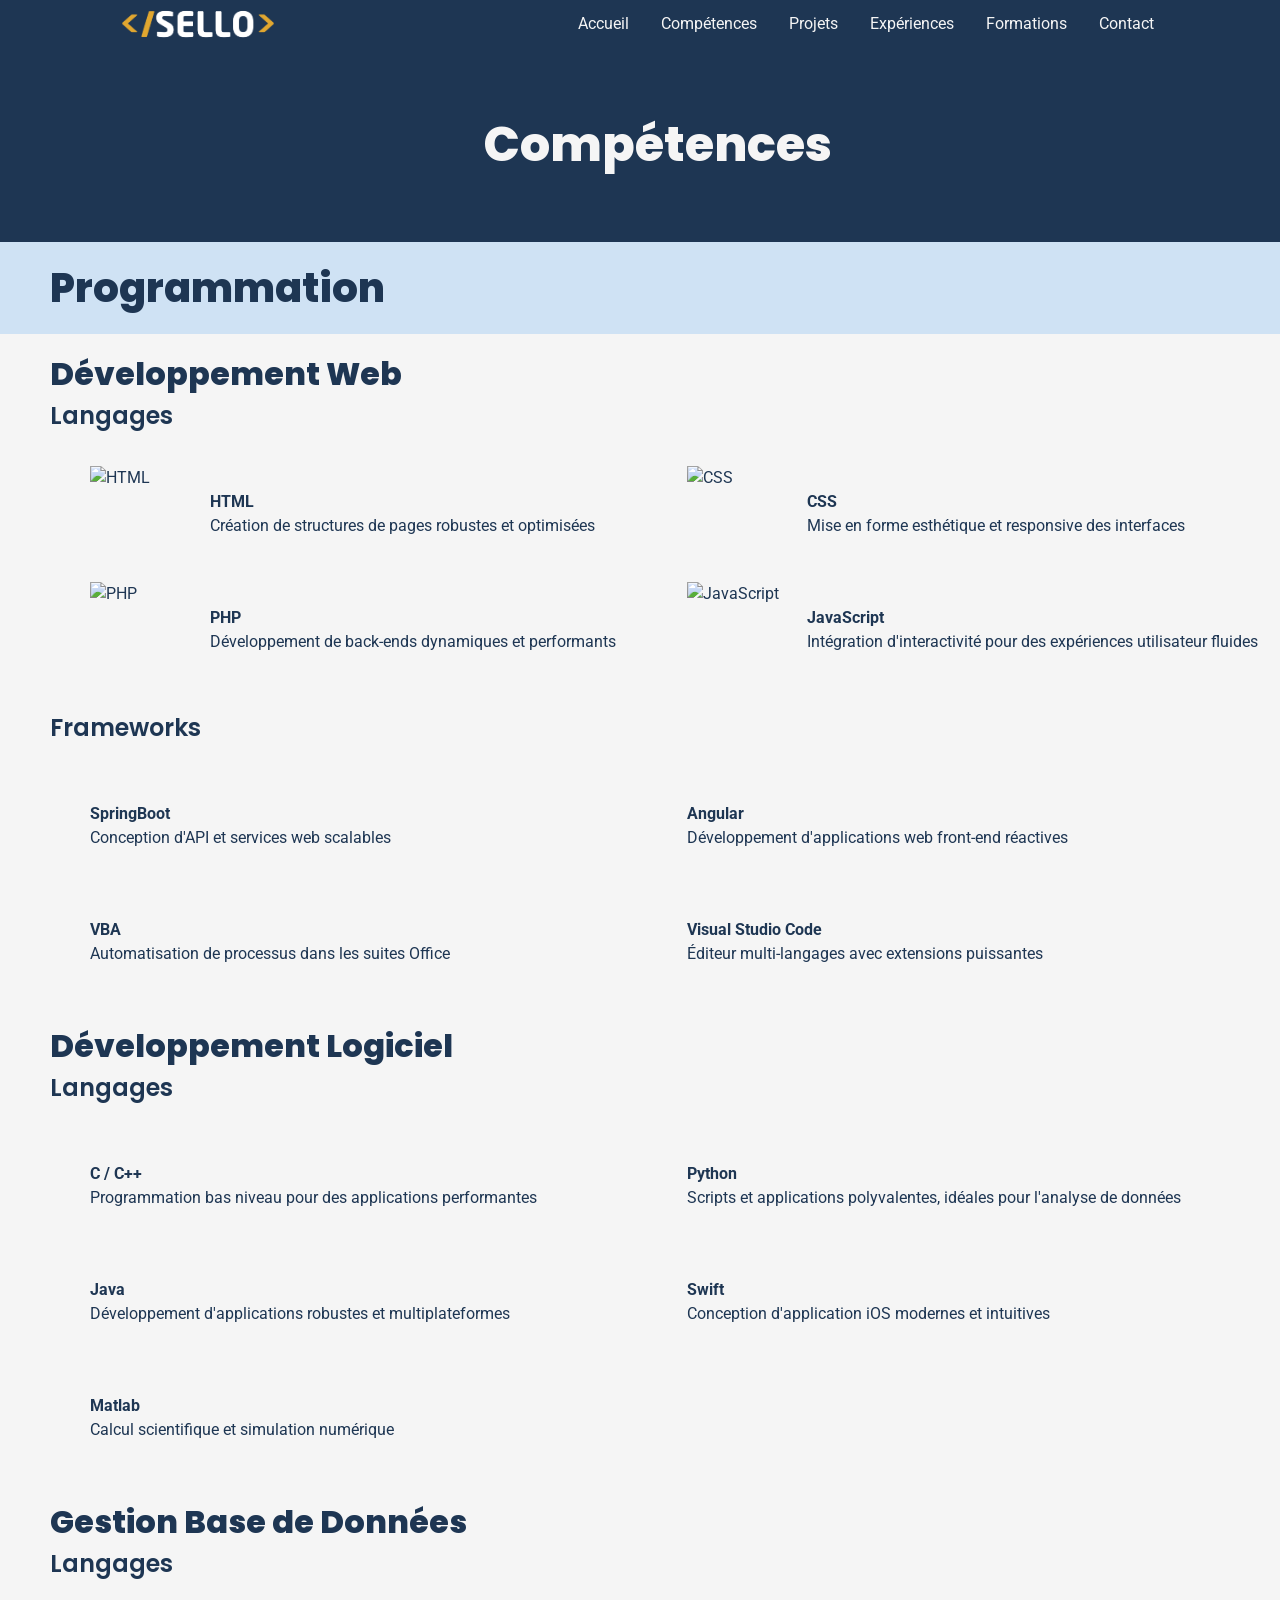
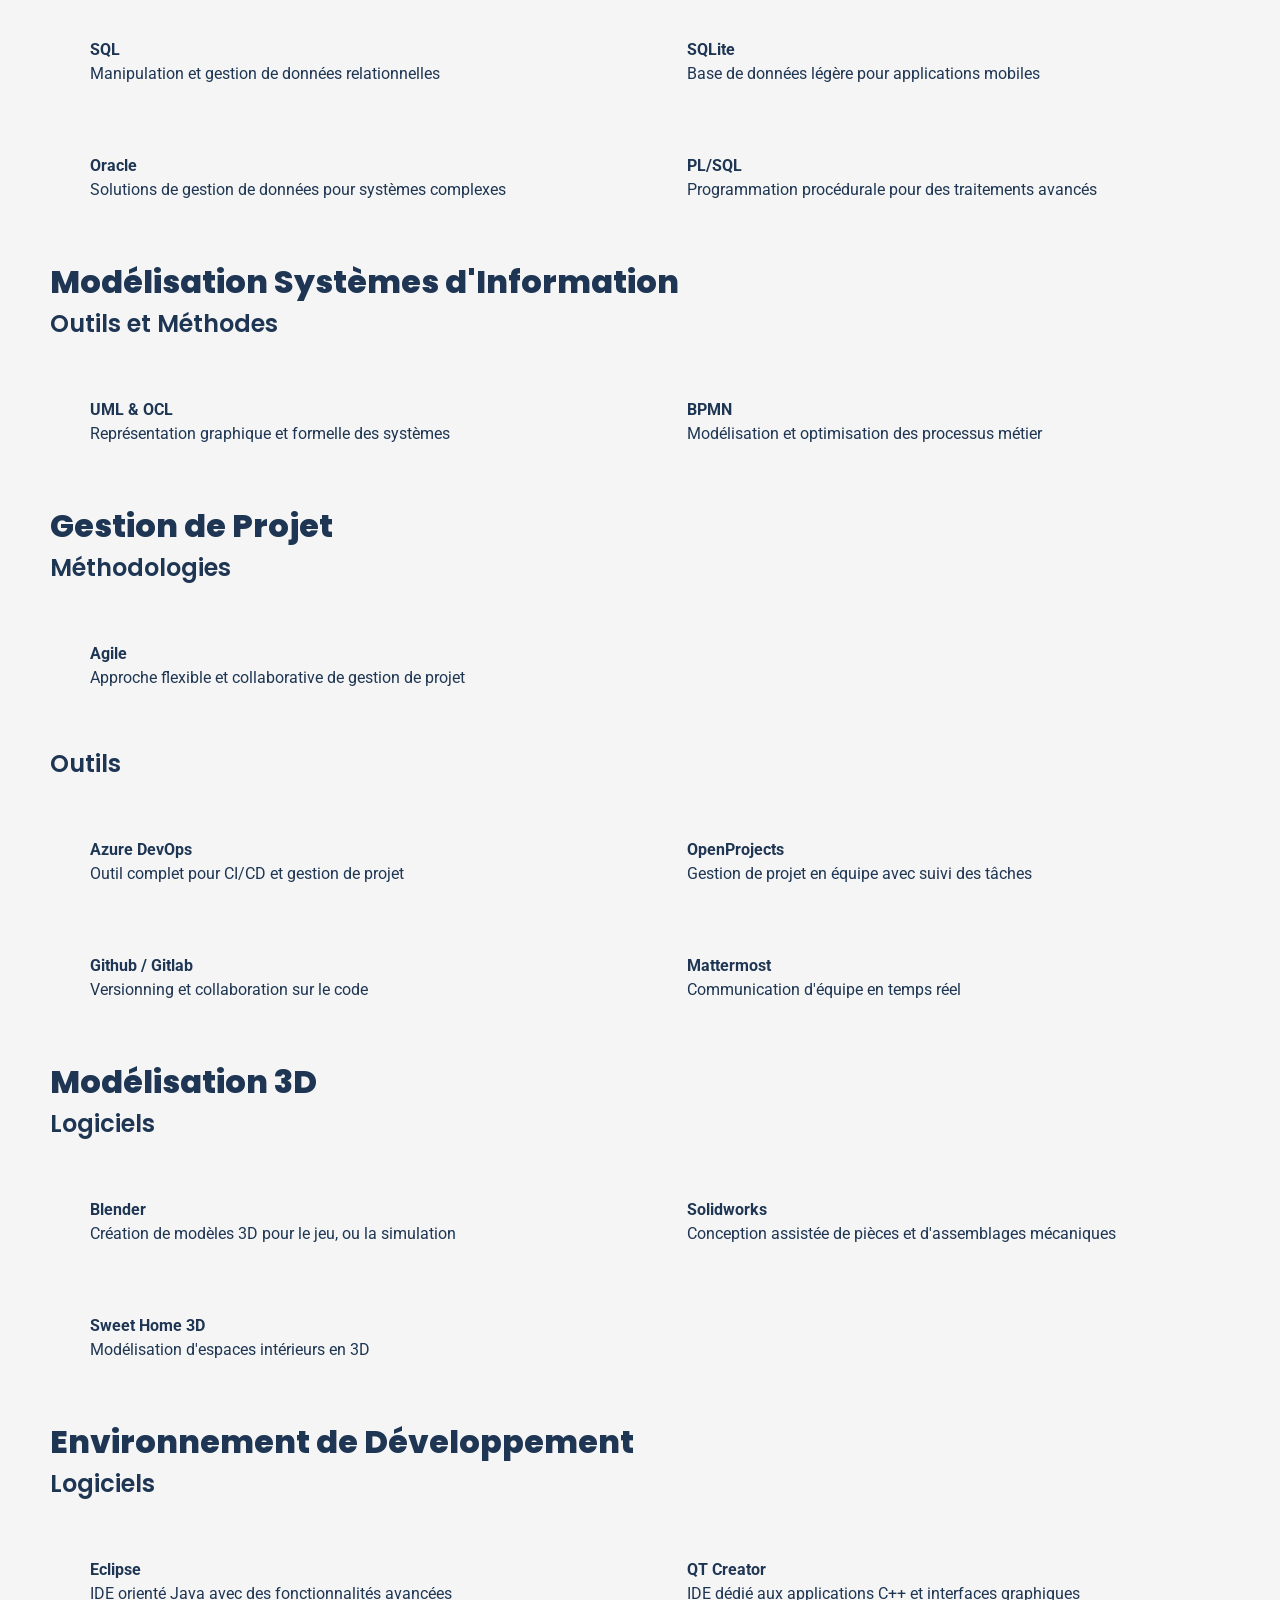
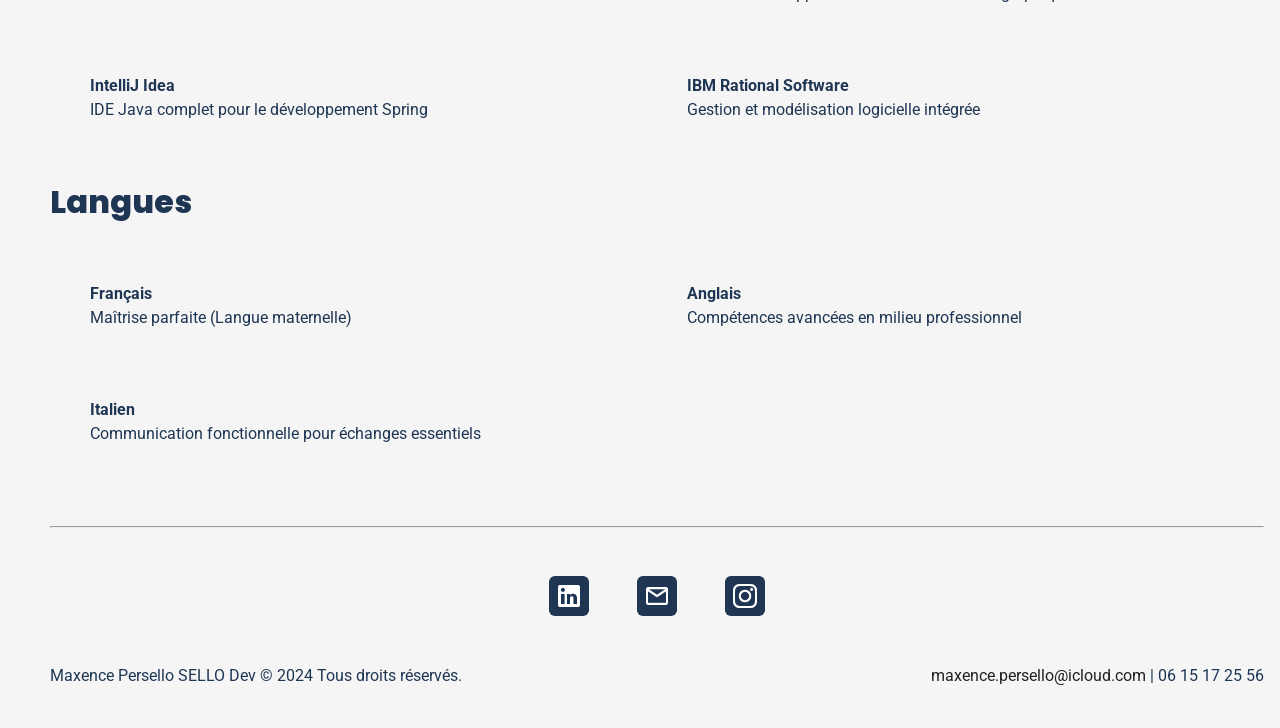
==== competences.html @ 1bc1d338 "Implement responsive design for the homepage layout" ====
<!DOCTYPE html>
<html lang="fr">
<head>
    <meta charset="UTF-8">
    <meta name="viewport" content="width=device-width, initial-scale=1.0">
    <title>Compétences | Maxence Persello</title>
    <link rel="stylesheet" href="styles.css">
    <link rel="icon" type="image/png" href="images/icon.svg">
    <link rel="stylesheet" type="text/css" href="css/reset.css">
    <link rel="stylesheet" type="text/css" href="css/styles.css">
    <link rel="preconnect" href="https://fonts.googleapis.com">
    <link rel="preconnect" href="https://fonts.gstatic.com" crossorigin>
    <link href="https://fonts.googleapis.com/css2?family=Roboto:ital,wght@0,100;0,300;0,400;0,500;0,700;0,900;1,100;1,300;1,400;1,500;1,700;1,900&display=swap" rel="stylesheet">
    <link href="https://fonts.googleapis.com/css2?family=Poppins:ital,wght@0,100;0,200;0,300;0,400;0,500;0,600;0,700;0,800;0,900;1,100;1,200;1,300;1,400;1,500;1,600;1,700;1,800;1,900&family=Roboto:ital,wght@0,100;0,300;0,400;0,500;0,700;0,900;1,100;1,300;1,400;1,500;1,700;1,900&display=swap" rel="stylesheet">
</head>
<body class="primary-style">
    <nav>
        <img class="logo" src="images/logo.png" alt="Logo">
        <ul>
            <li><a href="index.html">Accueil</a></li>
            <li><a href="competences.html">Compétences</a></li>
            <li><a href="projets.html">Projets</a></li>
            <li><a href="experiences.html">Expériences</a></li>
            <li><a href="formations.html">Formations</a></li>
            <li><a href="contact.html">Contact</a></li>
        </ul>
    </nav>
    <header class="tertiary-style">
        <h1>Compétences</h1>
    </header>
    <main>
        <section class="secondary-style">
            <h2>Programmation</h2>
        </section>
        <section class="primary-style">
            <h3>Développement Web</h3>
            <h4>Langages</h4>
        </section>
        <section class="two-images">
            <ul>
                <li>
                    <img src="images/html.png" alt="HTML">
                    <div>
                        <p><strong>HTML</strong></p>
                        <p>Création de structures de pages robustes et optimisées</p>
                    </div>
                </li>
                <li>
                    <img src="images/css.png" alt="CSS">
                    <div>
                        <p><strong>CSS</strong></p>
                        <p>Mise en forme esthétique et responsive des interfaces</p>
                    </div>
                </li>
                <li>
                    <img src="images/php.png" alt="PHP">
                    <div>
                        <p><strong>PHP</strong></p>
                        <p>Développement de back-ends dynamiques et performants</p>
                    </div>
                </li>
                <li>
                    <img src="images/javascript.png" alt="JavaScript">
                    <div>
                        <p><strong>JavaScript</strong></p>
                        <p>Intégration d'interactivité pour des expériences utilisateur fluides</p>
                    </div>
                </li>
            </ul>
        </section>
        <section class="primary-style">
            <h4>Frameworks</h4>
        </section>
        <section class="two-images">
            <ul>
                <li>
                    <div>
                        <p><strong>SpringBoot</strong></p>
                        <p>Conception d'API et services web scalables</p>
                    </div>
                </li>
                <li>
                    <div>
                        <p><strong>Angular</strong></p>
                        <p>Développement d'applications web front-end réactives</p>
                    </div>
                </li>
                <li>
                    <div>
                        <p><strong>VBA</strong></p>
                        <p>Automatisation de processus dans les suites Office</p>
                    </div>
                </li>
                <li>
                    <div>
                        <p><strong>Visual Studio Code</strong></p>
                        <p>Éditeur multi-langages avec extensions puissantes</p>
                    </div>
                </li>
            </ul>
        </section>
        <section class="primary-style">
            <h3>Développement Logiciel</h3>
            <h4>Langages</h4>
        </section>
        <section class="two-images">
            <ul>
                <li>
                    <div>
                        <p><strong>C / C++</strong></p>
                        <p>Programmation bas niveau pour des applications performantes</p>
                    </div>
                </li>
                <li>
                    <div>
                        <p><strong>Python</strong></p>
                        <p>Scripts et applications polyvalentes, idéales pour l'analyse de données</p>
                    </div>
                </li>
                <li>
                    <div>
                        <p><strong>Java</strong></p>
                        <p>Développement d'applications robustes et multiplateformes</p>
                    </div>
                </li>
                <li>
                    <div>
                        <p><strong>Swift</strong></p>
                        <p>Conception d'application iOS modernes et intuitives</p>
                    </div>
                </li>
                <li>
                    <div>
                        <p><strong>Matlab</strong></p>
                        <p>Calcul scientifique et simulation numérique</p>
                    </div>
                </li>
            </ul>
        </section>
        <section class="primary-style">
            <h3>Gestion Base de Données</h3>
            <h4>Langages</h4>
        </section>
        <section class="two-images">
            <ul>
                <li>
                    <div>
                        <p><strong>SQL</strong></p>
                        <p>Manipulation et gestion de données relationnelles</p>
                    </div>
                </li>
                <li>
                    <div>
                        <p><strong>SQLite</strong></p>
                        <p>Base de données légère pour applications mobiles</p>
                    </div>
                </li>
                <li>
                    <div>
                        <p><strong>Oracle</strong></p>
                        <p>Solutions de gestion de données pour systèmes complexes</p>
                    </div>
                </li>
                <li>
                    <div>
                        <p><strong>PL/SQL</strong></p>
                        <p>Programmation procédurale pour des traitements avancés</p>
                    </div>
                </li>
            </ul>
        </section>
        <section class="primary-style">
            <h3>Modélisation Systèmes d'Information</h3>
            <h4>Outils et Méthodes</h4>
        </section>
        <section class="two-images">
            <ul>
                <li>
                    <div>
                        <p><strong>UML & OCL</strong></p>
                        <p>Représentation graphique et formelle des systèmes</p>
                    </div>
                </li>
                <li>
                    <div>
                        <p><strong>BPMN</strong></p>
                        <p>Modélisation et optimisation des processus métier</p>
                    </div>
                </li>
            </ul>
        </section>
        <section class="primary-style">
            <h3>Gestion de Projet</h3>
            <h4>Méthodologies</h4>
        </section>
        <section class="two-images">
            <ul>
                <li>
                    <div>
                        <p><strong>Agile</strong></p>
                        <p>Approche flexible et collaborative de gestion de projet</p>
                    </div>
                </li>
            </ul>
        </section>
        <section class="primary-style">
            <h4>Outils</h4>
        </section>
        <section class="two-images">
            <ul>
                <li>
                    <div>
                        <p><strong>Azure DevOps</strong></p>
                        <p>Outil complet pour CI/CD et gestion de projet</p>
                    </div>
                </li>
                <li>
                    <div>
                        <p><strong>OpenProjects</strong></p>
                        <p>Gestion de projet en équipe avec suivi des tâches</p>
                    </div>
                </li>
                <li>
                    <div>
                        <p><strong>Github / Gitlab</strong></p>
                        <p>Versionning et collaboration sur le code</p>
                    </div>
                </li>
                <li>
                    <div>
                        <p><strong>Mattermost</strong></p>
                        <p>Communication d'équipe en temps réel</p>
                    </div>
                </li>
            </ul>
        </section>
        <section class="primary-style">
            <h3>Modélisation 3D</h3>
            <h4>Logiciels</h4>
        </section>
        <section class="two-images">
            <ul>
                <li>
                    <div>
                        <p><strong>Blender</strong></p>
                        <p>Création de modèles 3D pour le jeu, ou la simulation</p>
                    </div>
                </li>
                <li>
                    <div>
                        <p><strong>Solidworks</strong></p>
                        <p>Conception assistée de pièces et d'assemblages mécaniques</p>
                    </div>
                </li>
                <li>
                    <div>
                        <p><strong>Sweet Home 3D</strong></p>
                        <p>Modélisation d'espaces intérieurs en 3D</p>
                    </div>
                </li>
            </ul>
        </section>
        <section class="primary-style">
            <h3>Environnement de Développement</h3>
            <h4>Logiciels</h4>
        </section>
        <section class="two-images">
            <ul>
                <li>
                    <div>
                        <p><strong>Eclipse</strong></p>
                        <p>IDE orienté Java avec des fonctionnalités avancées</p>
                    </div>
                </li>
                <li>
                    <div>
                        <p><strong>QT Creator</strong></p>
                        <p>IDE dédié aux applications C++ et interfaces graphiques</p>
                    </div>
                </li>
                <li>
                    <div>
                        <p><strong>IntelliJ Idea</strong></p>
                        <p>IDE Java complet pour le développement Spring</p>
                    </div>
                </li>
                <li>
                    <div>
                        <p><strong>IBM Rational Software</strong></p>
                        <p>Gestion et modélisation logicielle intégrée</p>
                    </div>
                </li>
            </ul>
        </section>
        <section class="primary-style">
            <h3>Langues</h3>
        </section>
        <section class="two-images">
            <ul>
                <li>
                    <div>
                        <p><strong>Français</strong></p>
                        <p>Maîtrise parfaite (Langue maternelle)</p>
                    </div>
                </li>
                <li>
                    <div>
                        <p><strong>Anglais</strong></p>
                        <p>Compétences avancées en milieu professionnel</p>
                    </div>
                </li>
                <li>
                    <div>
                        <p><strong>Italien</strong></p>
                        <p>Communication fonctionnelle pour échanges essentiels</p>
                    </div>
                </li>
            </ul>
        </section>
    </main>
    <footer class="primary-style">
        <div class="spacer">
            <hr>
        </div>
        <div class="footer-social-list">
            <span>
                <a href="https://www.linkedin.com/in/maxence-persello" target="_blank">
                    <img class="social-icon" src="images/linkedin.png" alt="LinkedIn">
                </a>
            </span>
            <span>
                <a href="mailto:maxence.persello@icloud.com">
                    <img class="social-icon" src="images/mail.png" alt="Mail">
                </a>
            </span>
            <span>
                <a href="https://www.instagram.com/maxenceprsll/" target="_blank">
                    <img class="social-icon" src="images/instagram.png" alt="Instagram">
                </a>
            </span>
        </div>
        <div class="footer-paragraph">
            <p>Maxence Persello SELLO Dev © 2024 Tous droits réservés.</p>
            <p><a href="mailto:maxence.persello@icloud.com">maxence.persello@icloud.com</a> | 06 15 17 25 56</p>
        </div>
    </footer>
    <script src="js/scripts.js"></script>
</body>
</html>
---- css/styles.css ----
/* Début de la feuille de style */

:root {
    --primary-color: #f5f5f5;
    --secondary-color: #cfe2f4;
    --tertiary-color: #1e3653;
    --gray-color: #9f9f9f;
    --black-color: #212121;
}

/* Classes de thèmes */

.primary-style {
    background-color: var(--primary-color);
    color: var(--tertiary-color);
}

.secondary-style {
    background-color: var(--secondary-color);
    color: var(--tertiary-color);
}

.tertiary-style {
    background-color: var(--tertiary-color);
    color: var(--primary-color);
}

/* Global */

body {
    font-family: "Roboto", sans-serif;
    background-color: var(--primary-color);
    color: var(--tertiary-color);
}

li {
    list-style: none;
}

a {
    text-decoration: none;
    color: var(--black-color);
}

header, section, footer{
    padding: 1em;
    padding-left: 50px;
}

div {
    padding: 1.5em 0;
}

mark {
    background-color: var(--secondary-color);
    color: var(--tertiary-color);
    padding: 0 0.1em;
    border-radius: 6px;
}

/* Images */
.logo {
    width: 160px;
}

/* Titres */

h1, h2, h3, h4, h5, h6 {
    font-family: "Poppins", sans-serif;
}

h1 {
    font-size: 3em;
    font-weight: 800;
    text-align: center;
    vertical-align: middle;
    padding: 5vh 0;
}

h2 {
    font-size: 2.5em;
    font-weight: 800;
}

h3 {
    font-size: 2em;
    font-weight: 800;
}

h4 {
    font-size: 1.5em;
    font-weight: 600;
}

p {
    font-weight: normal;
}

/* Header */

nav {
    display: flex;
    justify-content: space-around;
    align-items: center;
    position: sticky;
    top: 0;
    background-color: var(--tertiary-color);
    transition: background-color 0.5s ease;
}

.sticky {
    background-color: var(--black-color);
    transition: background-color 0.5s ease;
}

nav .logo {
    margin-right: 1em;
}

nav ul {
    display: flex;
    justify-content: flex-end;
    gap: 1em;
}

nav a {
    padding: 0.5em;
    border-radius: 5px;
    color: var(--primary-color);
}

nav a:hover {
    color: var(--secondary-color);
}

.nom-prenom {
    font-size: 4em;
    font-weight: 900;
    text-align: center;
    vertical-align: middle;
    padding: 7vh 0;
}

/* Body */

.accompagnement {
    font-size: 1.5em;
    font-weight: 800;
    text-align: center;
}

/* Blocs de contenu */

.two-images ul {
    display: flex;
    flex-wrap: wrap;
    gap: 20px;
}

.two-images li {
    display: flex;
    align-items: flex-start;
    width: calc(50% - 10px);
}

.two-images img {
    width: 100px;
    margin-right: 20px;
}

.two-images div {
    display: flex;
    flex-direction: column;
}

.two-images p {
    margin: 0;
}

/* Footer */

.footer-social-list {
    display: flex;
    justify-content: center;
    flex-wrap: nowrap;
    gap: 3em;
}

.social-icon {
    width: 40px;
    height: 40px;
    background-color: var(--tertiary-color);
    border-radius: 6px;
}

.footer-paragraph {
    display: flex;
    justify-content: space-between;
    text-align: center;
}
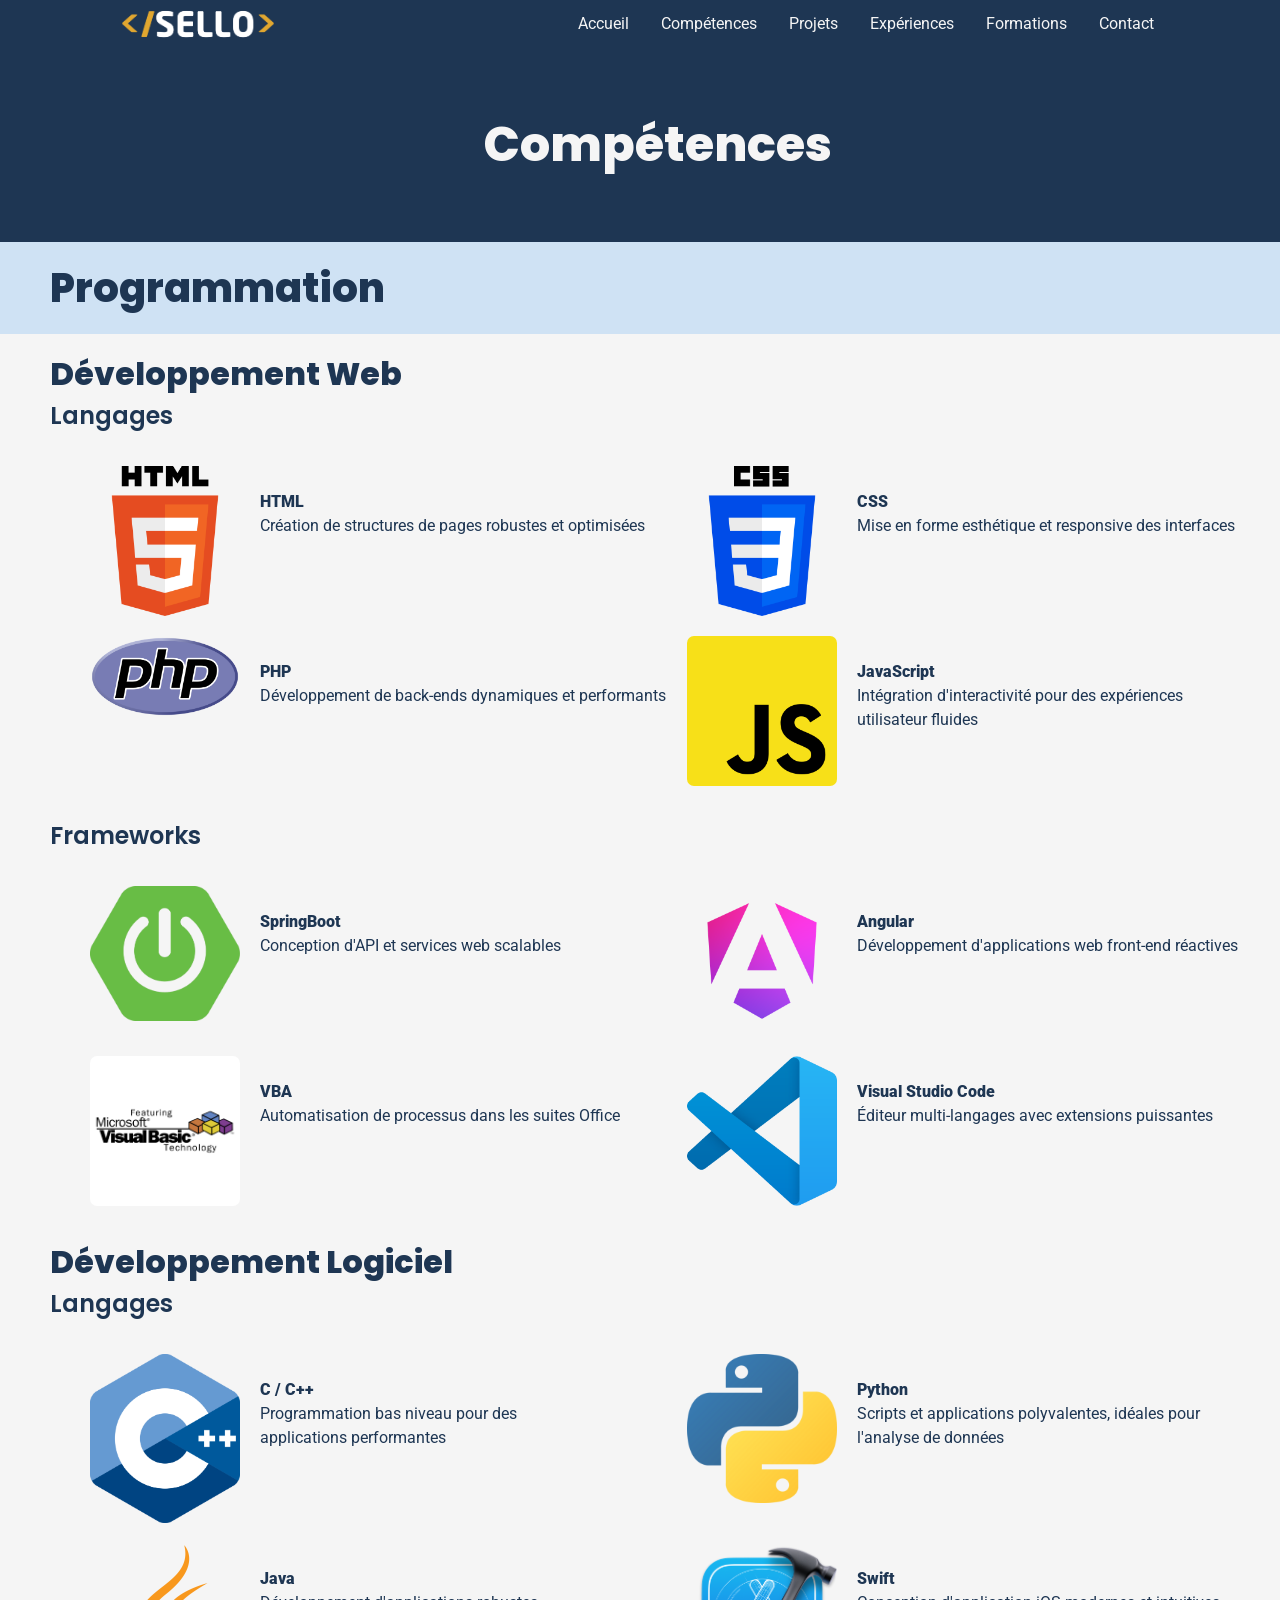
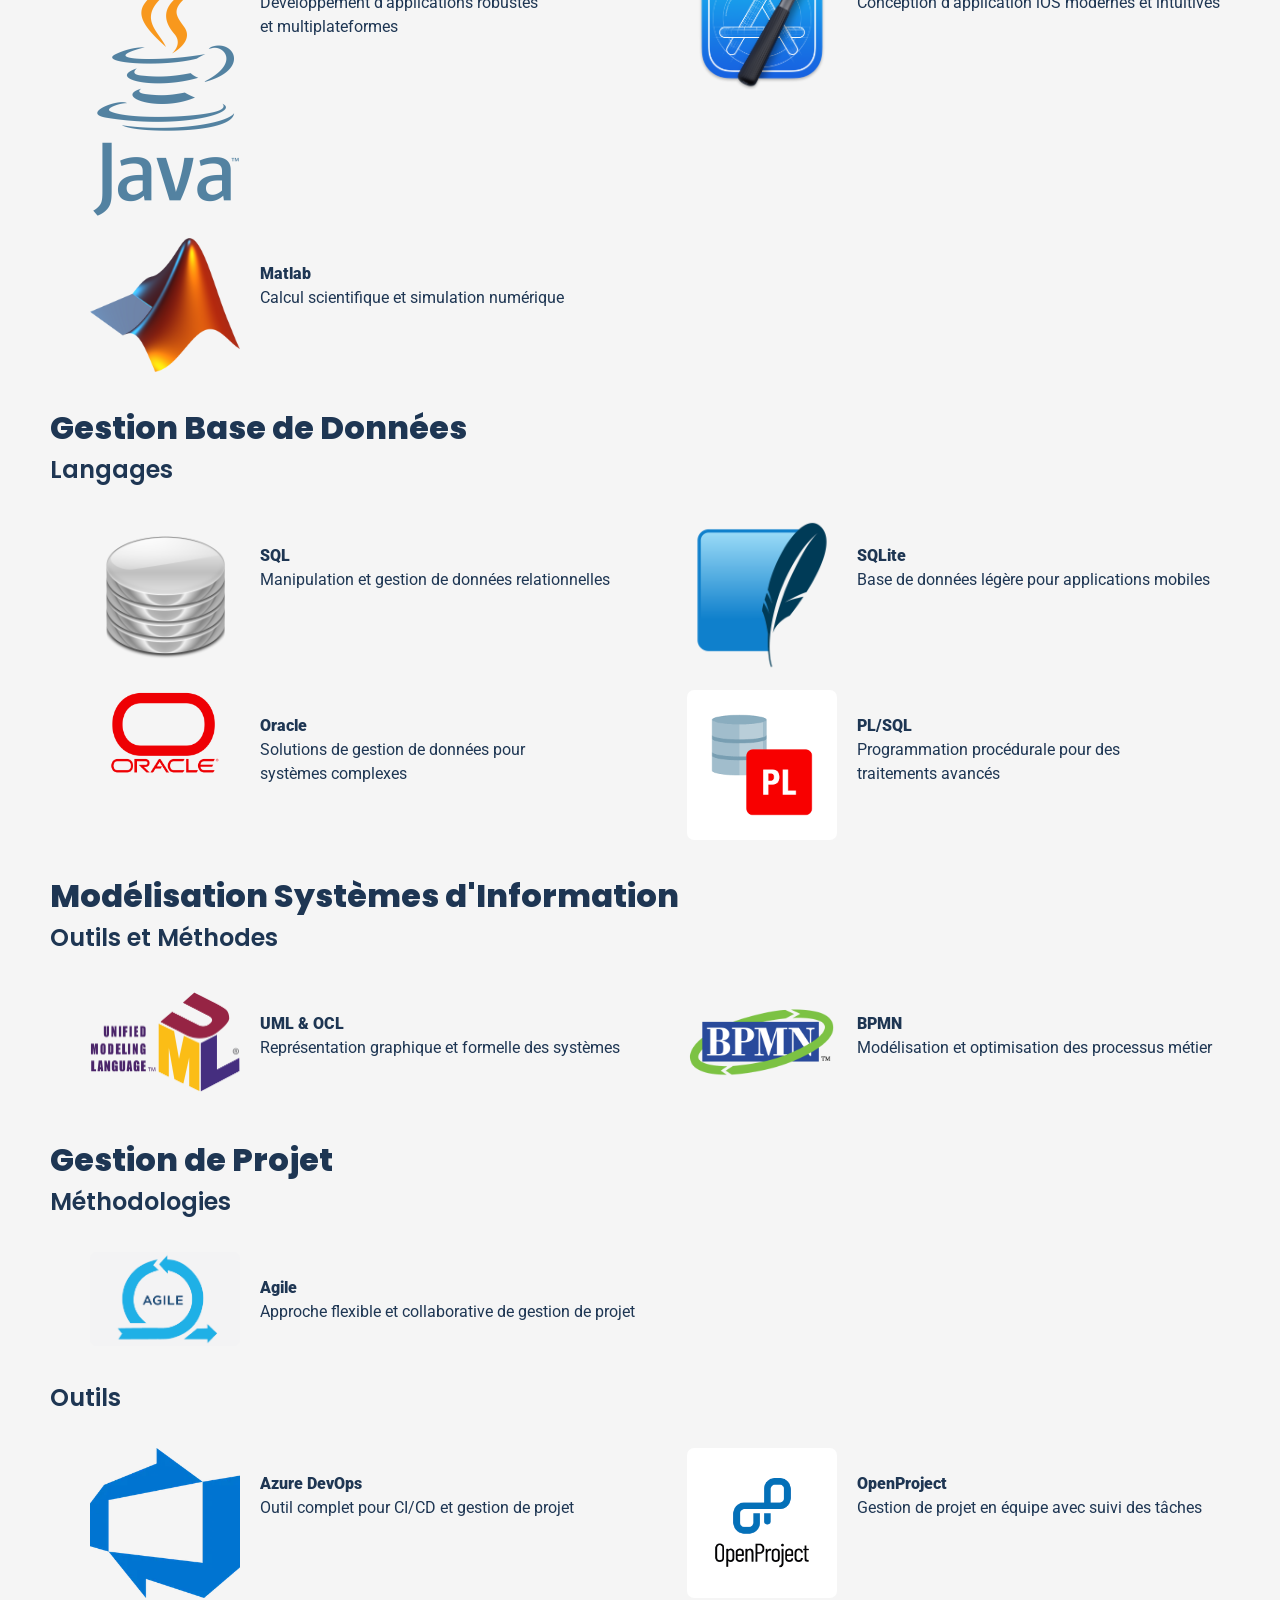
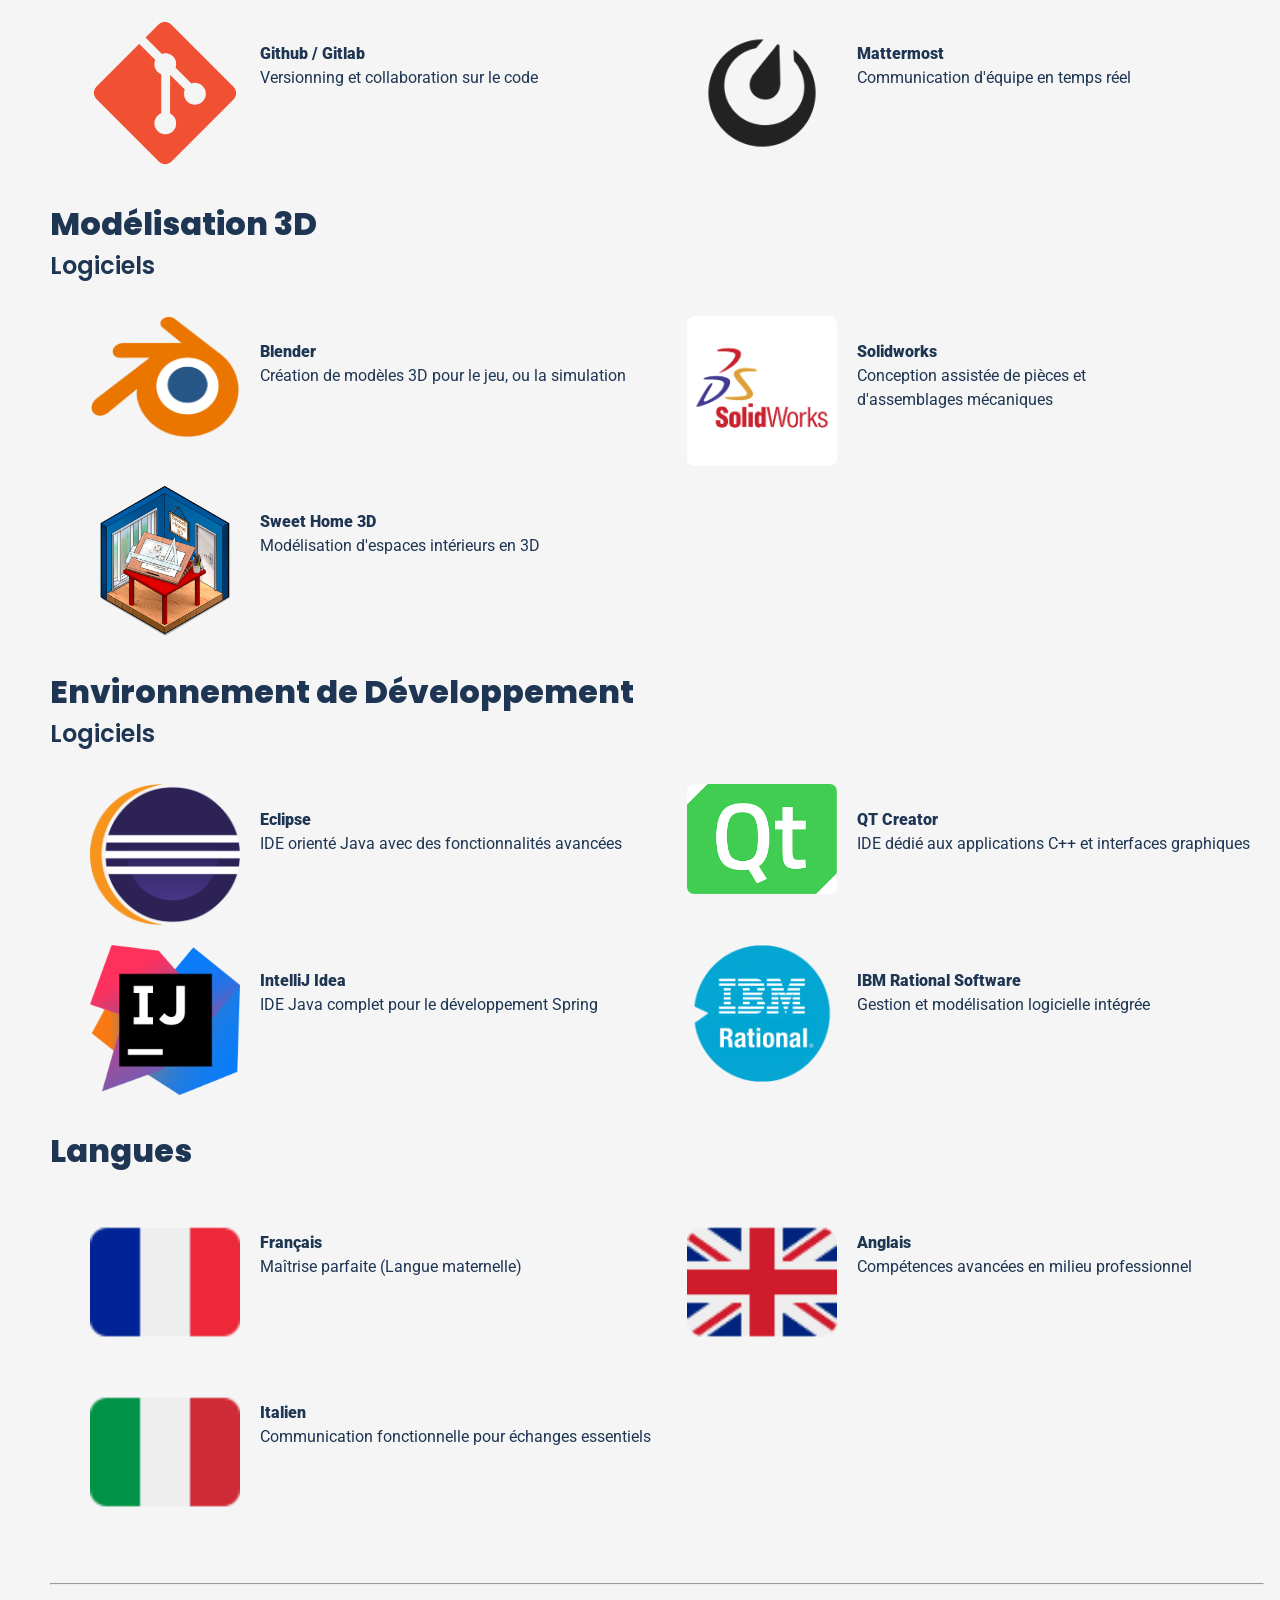
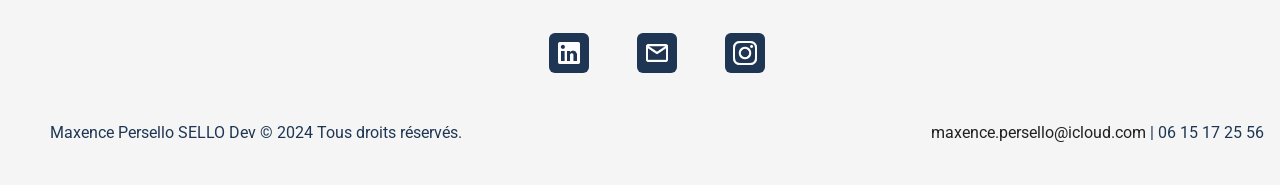
==== commit e38f5d99: "Update image paths and enhance styles for compétences page" ====
--- a/competences.html
+++ b/competences.html
@@ -39,28 +39,28 @@
         <section class="two-images">
             <ul>
                 <li>
-                    <img src="images/html.png" alt="HTML">
+                    <img src="images/competences/html.png" alt="HTML">
                     <div>
                         <p><strong>HTML</strong></p>
                         <p>Création de structures de pages robustes et optimisées</p>
                     </div>
                 </li>
                 <li>
-                    <img src="images/css.png" alt="CSS">
+                    <img src="images/competences/css.png" alt="CSS">
                     <div>
                         <p><strong>CSS</strong></p>
                         <p>Mise en forme esthétique et responsive des interfaces</p>
                     </div>
                 </li>
                 <li>
-                    <img src="images/php.png" alt="PHP">
+                    <img src="images/competences/php.png" alt="PHP">
                     <div>
                         <p><strong>PHP</strong></p>
                         <p>Développement de back-ends dynamiques et performants</p>
                     </div>
                 </li>
                 <li>
-                    <img src="images/javascript.png" alt="JavaScript">
+                    <img src="images/competences/javascript.png" alt="JavaScript">
                     <div>
                         <p><strong>JavaScript</strong></p>
                         <p>Intégration d'interactivité pour des expériences utilisateur fluides</p>
@@ -74,24 +74,28 @@
         <section class="two-images">
             <ul>
                 <li>
+                    <img src="images/competences/springboot.png" alt="SpringBoot">
                     <div>
                         <p><strong>SpringBoot</strong></p>
                         <p>Conception d'API et services web scalables</p>
                     </div>
                 </li>
                 <li>
+                    <img src="images/competences/angular.png" alt="Angular">
                     <div>
                         <p><strong>Angular</strong></p>
                         <p>Développement d'applications web front-end réactives</p>
                     </div>
                 </li>
                 <li>
+                    <img src="images/competences/vba.png" alt="VBA">
                     <div>
                         <p><strong>VBA</strong></p>
                         <p>Automatisation de processus dans les suites Office</p>
                     </div>
                 </li>
                 <li>
+                    <img src="images/competences/vscode.png" alt="Visual Studio Code">
                     <div>
                         <p><strong>Visual Studio Code</strong></p>
                         <p>Éditeur multi-langages avec extensions puissantes</p>
@@ -106,30 +110,35 @@
         <section class="two-images">
             <ul>
                 <li>
+                    <img src="images/competences/cplus.png" alt="C / C++">
                     <div>
                         <p><strong>C / C++</strong></p>
                         <p>Programmation bas niveau pour des applications performantes</p>
                     </div>
                 </li>
                 <li>
+                    <img src="images/competences/python.png" alt="Python">
                     <div>
                         <p><strong>Python</strong></p>
                         <p>Scripts et applications polyvalentes, idéales pour l'analyse de données</p>
                     </div>
                 </li>
                 <li>
+                    <img src="images/competences/java.png" alt="Java">
                     <div>
                         <p><strong>Java</strong></p>
                         <p>Développement d'applications robustes et multiplateformes</p>
                     </div>
                 </li>
                 <li>
+                    <img src="images/competences/xcode.png" alt="Swift">
                     <div>
                         <p><strong>Swift</strong></p>
                         <p>Conception d'application iOS modernes et intuitives</p>
                     </div>
                 </li>
                 <li>
+                    <img src="images/competences/matlab.png" alt="Matlab">
                     <div>
                         <p><strong>Matlab</strong></p>
                         <p>Calcul scientifique et simulation numérique</p>
@@ -144,24 +153,28 @@
         <section class="two-images">
             <ul>
                 <li>
+                    <img src="images/competences/database.png" alt="SQL">
                     <div>
                         <p><strong>SQL</strong></p>
                         <p>Manipulation et gestion de données relationnelles</p>
                     </div>
                 </li>
                 <li>
+                    <img src="images/competences/sqlite.png" alt="SQLite">
                     <div>
                         <p><strong>SQLite</strong></p>
                         <p>Base de données légère pour applications mobiles</p>
                     </div>
                 </li>
                 <li>
+                    <img src="images/competences/oracle.png" alt="Oracle">
                     <div>
                         <p><strong>Oracle</strong></p>
                         <p>Solutions de gestion de données pour systèmes complexes</p>
                     </div>
                 </li>
                 <li>
+                    <img src="images/competences/plsql.png" alt="PL/SQL">
                     <div>
                         <p><strong>PL/SQL</strong></p>
                         <p>Programmation procédurale pour des traitements avancés</p>
@@ -176,12 +189,14 @@
         <section class="two-images">
             <ul>
                 <li>
+                    <img src="images/competences/uml.png" alt="UML & OCL">
                     <div>
                         <p><strong>UML & OCL</strong></p>
                         <p>Représentation graphique et formelle des systèmes</p>
                     </div>
                 </li>
                 <li>
+                    <img src="images/competences/bpmn.png" alt="BPMN">
                     <div>
                         <p><strong>BPMN</strong></p>
                         <p>Modélisation et optimisation des processus métier</p>
@@ -196,6 +211,7 @@
         <section class="two-images">
             <ul>
                 <li>
+                    <img src="images/competences/agile.png" alt="Agile">
                     <div>
                         <p><strong>Agile</strong></p>
                         <p>Approche flexible et collaborative de gestion de projet</p>
@@ -209,24 +225,28 @@
         <section class="two-images">
             <ul>
                 <li>
+                    <img src="images/competences/azure.png" alt="Azure DevOps">
                     <div>
                         <p><strong>Azure DevOps</strong></p>
                         <p>Outil complet pour CI/CD et gestion de projet</p>
                     </div>
                 </li>
                 <li>
-                    <div>
-                        <p><strong>OpenProjects</strong></p>
+                    <img src="images/competences/openproject.png" alt="OpenProjects">
+                    <div>
+                        <p><strong>OpenProject</strong></p>
                         <p>Gestion de projet en équipe avec suivi des tâches</p>
                     </div>
                 </li>
                 <li>
+                    <img src="images/competences/git.png" alt="Github / Gitlab">
                     <div>
                         <p><strong>Github / Gitlab</strong></p>
                         <p>Versionning et collaboration sur le code</p>
                     </div>
                 </li>
                 <li>
+                    <img src="images/competences/mattermost.png" alt="Mattermost">
                     <div>
                         <p><strong>Mattermost</strong></p>
                         <p>Communication d'équipe en temps réel</p>
@@ -241,18 +261,21 @@
         <section class="two-images">
             <ul>
                 <li>
+                    <img src="images/competences/blender.png" alt="Blender">
                     <div>
                         <p><strong>Blender</strong></p>
                         <p>Création de modèles 3D pour le jeu, ou la simulation</p>
                     </div>
                 </li>
                 <li>
+                    <img src="images/competences/solidworks.png" alt="Solidworks">
                     <div>
                         <p><strong>Solidworks</strong></p>
                         <p>Conception assistée de pièces et d'assemblages mécaniques</p>
                     </div>
                 </li>
                 <li>
+                    <img src="images/competences/sweethome.png" alt="Sweet Home 3D">
                     <div>
                         <p><strong>Sweet Home 3D</strong></p>
                         <p>Modélisation d'espaces intérieurs en 3D</p>
@@ -267,24 +290,28 @@
         <section class="two-images">
             <ul>
                 <li>
+                    <img src="images/competences/eclipse.png" alt="Eclipse">
                     <div>
                         <p><strong>Eclipse</strong></p>
                         <p>IDE orienté Java avec des fonctionnalités avancées</p>
                     </div>
                 </li>
                 <li>
+                    <img src="images/competences/qtcreator.png" alt="QT Creator">
                     <div>
                         <p><strong>QT Creator</strong></p>
                         <p>IDE dédié aux applications C++ et interfaces graphiques</p>
                     </div>
                 </li>
                 <li>
+                    <img src="images/competences/intellij.png" alt="IntelliJ Idea">
                     <div>
                         <p><strong>IntelliJ Idea</strong></p>
                         <p>IDE Java complet pour le développement Spring</p>
                     </div>
                 </li>
                 <li>
+                    <img src="images/competences/ibmrsa.png" alt="IBM Rational Software">
                     <div>
                         <p><strong>IBM Rational Software</strong></p>
                         <p>Gestion et modélisation logicielle intégrée</p>
@@ -298,18 +325,21 @@
         <section class="two-images">
             <ul>
                 <li>
+                    <img src="images/competences/francais.png" alt="Français">
                     <div>
                         <p><strong>Français</strong></p>
                         <p>Maîtrise parfaite (Langue maternelle)</p>
                     </div>
                 </li>
                 <li>
+                    <img src="images/competences/anglais.png" alt="Anglais">
                     <div>
                         <p><strong>Anglais</strong></p>
                         <p>Compétences avancées en milieu professionnel</p>
                     </div>
                 </li>
                 <li>
+                    <img src="images/competences/italien.png" alt="Italien">
                     <div>
                         <p><strong>Italien</strong></p>
                         <p>Communication fonctionnelle pour échanges essentiels</p>
--- a/css/styles.css
+++ b/css/styles.css
@@ -58,6 +58,10 @@
     border-radius: 6px;
 }
 
+strong {
+    font-weight: 900;
+}
+
 /* Images */
 .logo {
     width: 160px;
@@ -164,8 +168,9 @@
 }
 
 .two-images img {
-    width: 100px;
+    width: 150px;
     margin-right: 20px;
+    border-radius: 7px;
 }
 
 .two-images div {
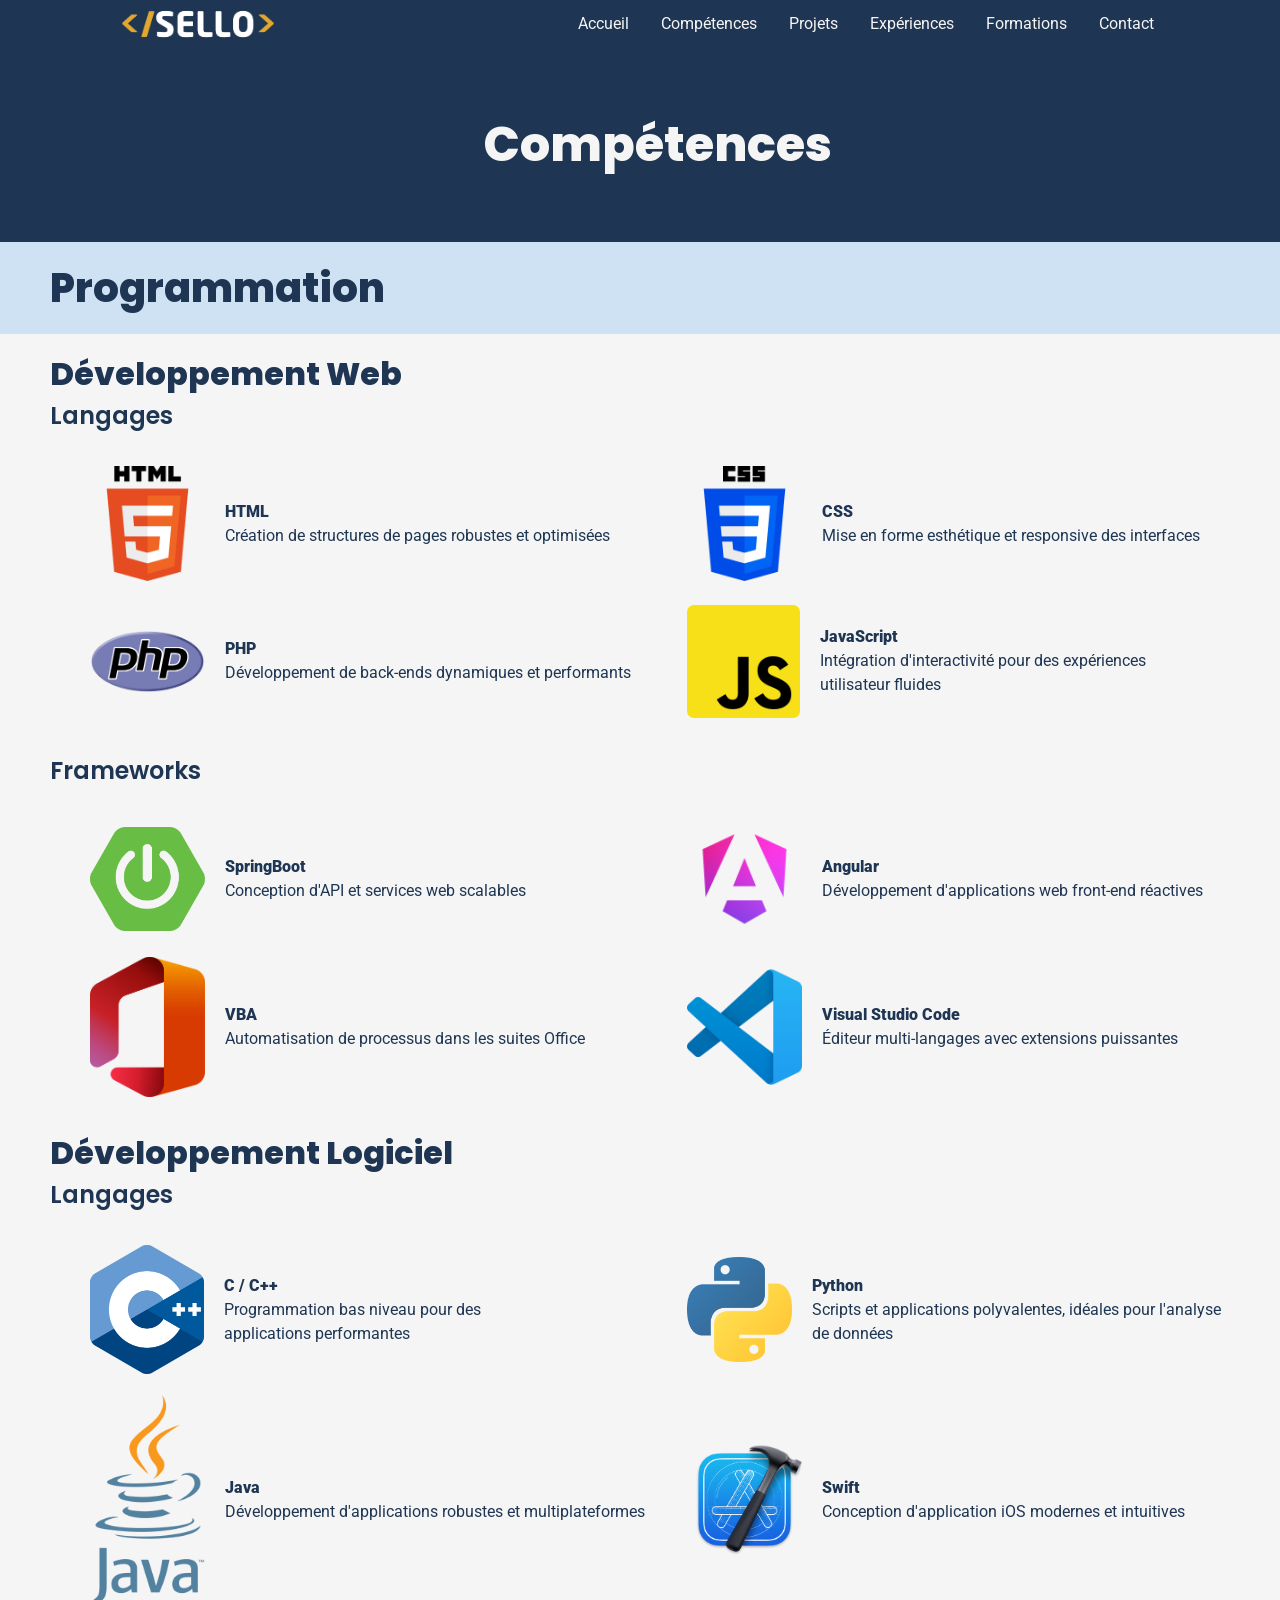
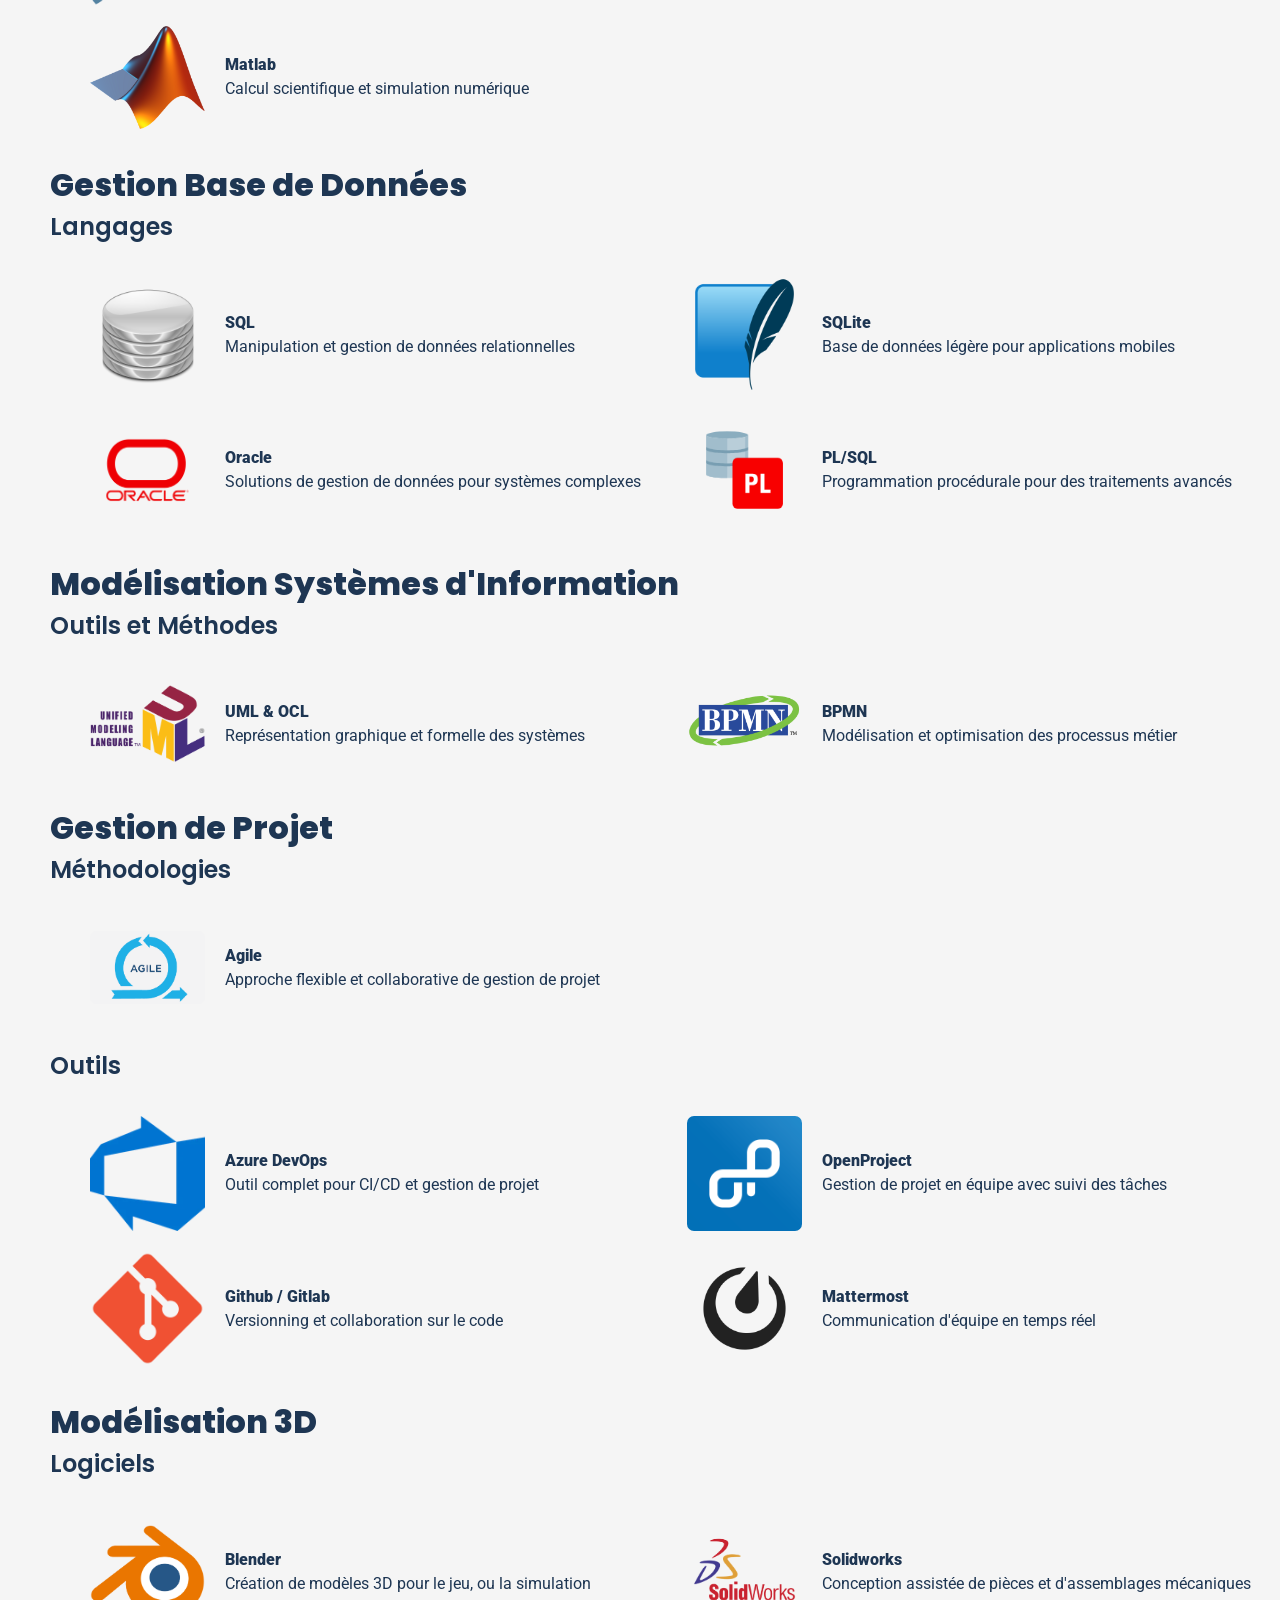
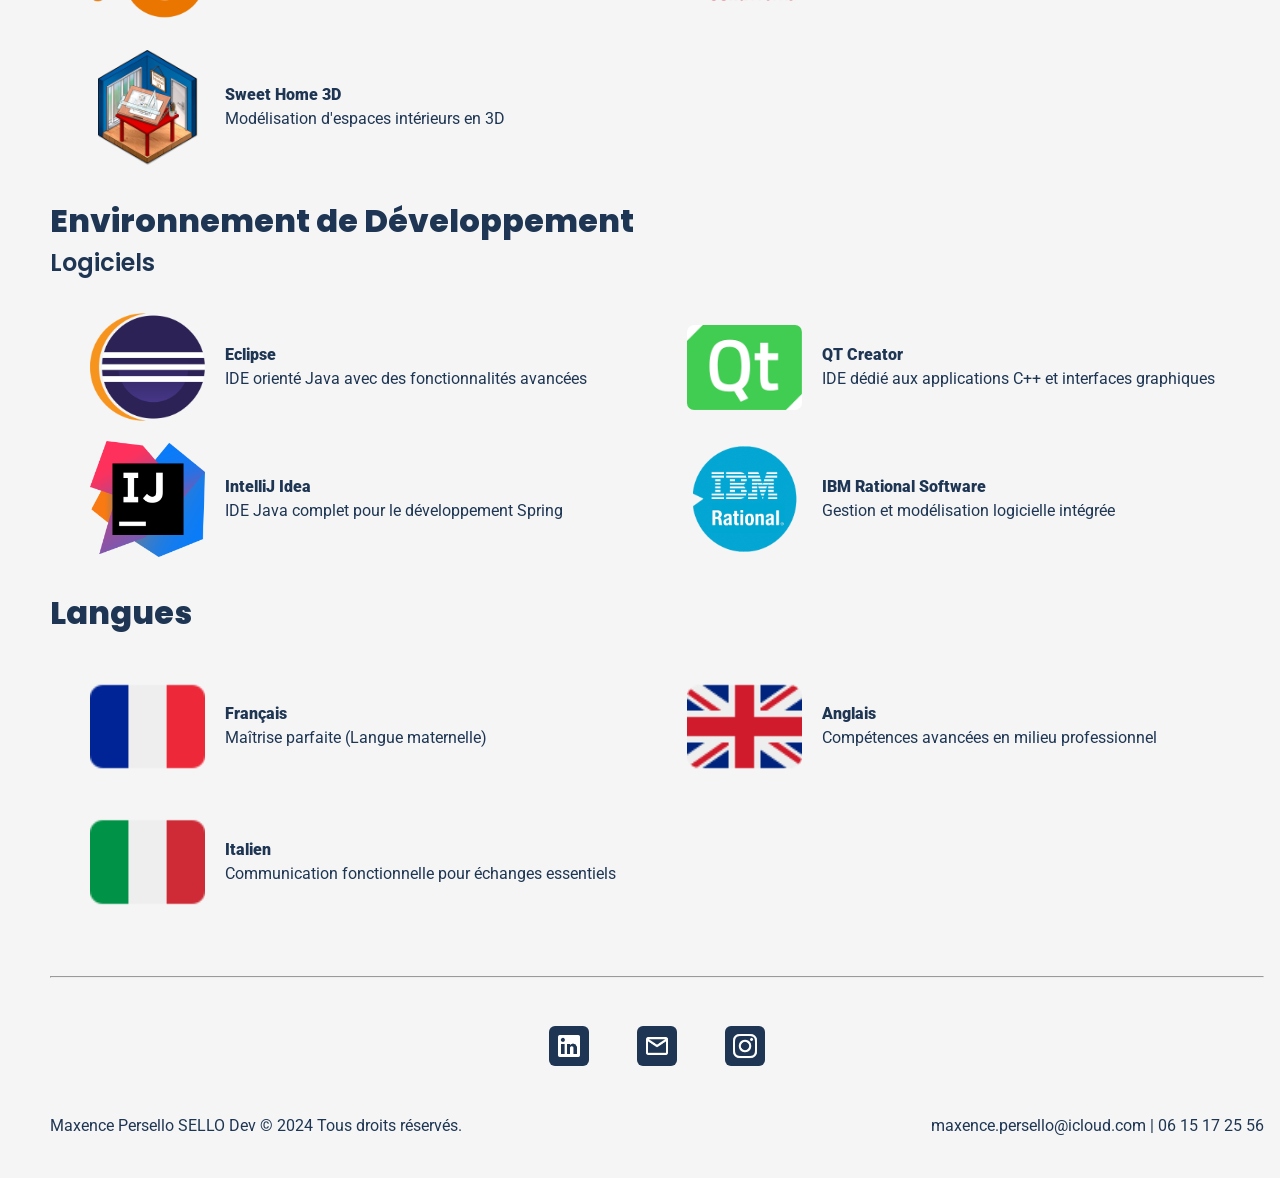
==== commit 9113517f: "Refactor image layout styles and update color scheme for improved design consistency" ====
--- a/competences.html
+++ b/competences.html
@@ -4,7 +4,6 @@
     <meta charset="UTF-8">
     <meta name="viewport" content="width=device-width, initial-scale=1.0">
     <title>Compétences | Maxence Persello</title>
-    <link rel="stylesheet" href="styles.css">
     <link rel="icon" type="image/png" href="images/icon.svg">
     <link rel="stylesheet" type="text/css" href="css/reset.css">
     <link rel="stylesheet" type="text/css" href="css/styles.css">
@@ -38,28 +37,28 @@
         </section>
         <section class="two-images">
             <ul>
-                <li>
+                <li class="one-image">
                     <img src="images/competences/html.png" alt="HTML">
                     <div>
                         <p><strong>HTML</strong></p>
                         <p>Création de structures de pages robustes et optimisées</p>
                     </div>
                 </li>
-                <li>
+                <li class="one-image">
                     <img src="images/competences/css.png" alt="CSS">
                     <div>
                         <p><strong>CSS</strong></p>
                         <p>Mise en forme esthétique et responsive des interfaces</p>
                     </div>
                 </li>
-                <li>
+                <li class="one-image">
                     <img src="images/competences/php.png" alt="PHP">
                     <div>
                         <p><strong>PHP</strong></p>
                         <p>Développement de back-ends dynamiques et performants</p>
                     </div>
                 </li>
-                <li>
+                <li class="one-image">
                     <img src="images/competences/javascript.png" alt="JavaScript">
                     <div>
                         <p><strong>JavaScript</strong></p>
@@ -73,28 +72,28 @@
         </section>
         <section class="two-images">
             <ul>
-                <li>
+                <li class="one-image">
                     <img src="images/competences/springboot.png" alt="SpringBoot">
                     <div>
                         <p><strong>SpringBoot</strong></p>
                         <p>Conception d'API et services web scalables</p>
                     </div>
                 </li>
-                <li>
+                <li class="one-image">
                     <img src="images/competences/angular.png" alt="Angular">
                     <div>
                         <p><strong>Angular</strong></p>
                         <p>Développement d'applications web front-end réactives</p>
                     </div>
                 </li>
-                <li>
+                <li class="one-image">
                     <img src="images/competences/vba.png" alt="VBA">
                     <div>
                         <p><strong>VBA</strong></p>
                         <p>Automatisation de processus dans les suites Office</p>
                     </div>
                 </li>
-                <li>
+                <li class="one-image">
                     <img src="images/competences/vscode.png" alt="Visual Studio Code">
                     <div>
                         <p><strong>Visual Studio Code</strong></p>
@@ -109,35 +108,35 @@
         </section>
         <section class="two-images">
             <ul>
-                <li>
+                <li class="one-image">
                     <img src="images/competences/cplus.png" alt="C / C++">
                     <div>
                         <p><strong>C / C++</strong></p>
                         <p>Programmation bas niveau pour des applications performantes</p>
                     </div>
                 </li>
-                <li>
+                <li class="one-image">
                     <img src="images/competences/python.png" alt="Python">
                     <div>
                         <p><strong>Python</strong></p>
                         <p>Scripts et applications polyvalentes, idéales pour l'analyse de données</p>
                     </div>
                 </li>
-                <li>
+                <li class="one-image">
                     <img src="images/competences/java.png" alt="Java">
                     <div>
                         <p><strong>Java</strong></p>
                         <p>Développement d'applications robustes et multiplateformes</p>
                     </div>
                 </li>
-                <li>
+                <li class="one-image">
                     <img src="images/competences/xcode.png" alt="Swift">
                     <div>
                         <p><strong>Swift</strong></p>
                         <p>Conception d'application iOS modernes et intuitives</p>
                     </div>
                 </li>
-                <li>
+                <li class="one-image">
                     <img src="images/competences/matlab.png" alt="Matlab">
                     <div>
                         <p><strong>Matlab</strong></p>
@@ -152,28 +151,28 @@
         </section>
         <section class="two-images">
             <ul>
-                <li>
+                <li class="one-image">
                     <img src="images/competences/database.png" alt="SQL">
                     <div>
                         <p><strong>SQL</strong></p>
                         <p>Manipulation et gestion de données relationnelles</p>
                     </div>
                 </li>
-                <li>
+                <li class="one-image">
                     <img src="images/competences/sqlite.png" alt="SQLite">
                     <div>
                         <p><strong>SQLite</strong></p>
                         <p>Base de données légère pour applications mobiles</p>
                     </div>
                 </li>
-                <li>
+                <li class="one-image">
                     <img src="images/competences/oracle.png" alt="Oracle">
                     <div>
                         <p><strong>Oracle</strong></p>
                         <p>Solutions de gestion de données pour systèmes complexes</p>
                     </div>
                 </li>
-                <li>
+                <li class="one-image">
                     <img src="images/competences/plsql.png" alt="PL/SQL">
                     <div>
                         <p><strong>PL/SQL</strong></p>
@@ -188,14 +187,14 @@
         </section>
         <section class="two-images">
             <ul>
-                <li>
+                <li class="one-image">
                     <img src="images/competences/uml.png" alt="UML & OCL">
                     <div>
                         <p><strong>UML & OCL</strong></p>
                         <p>Représentation graphique et formelle des systèmes</p>
                     </div>
                 </li>
-                <li>
+                <li class="one-image">
                     <img src="images/competences/bpmn.png" alt="BPMN">
                     <div>
                         <p><strong>BPMN</strong></p>
@@ -210,7 +209,7 @@
         </section>
         <section class="two-images">
             <ul>
-                <li>
+                <li class="one-image">
                     <img src="images/competences/agile.png" alt="Agile">
                     <div>
                         <p><strong>Agile</strong></p>
@@ -224,28 +223,28 @@
         </section>
         <section class="two-images">
             <ul>
-                <li>
+                <li class="one-image">
                     <img src="images/competences/azure.png" alt="Azure DevOps">
                     <div>
                         <p><strong>Azure DevOps</strong></p>
                         <p>Outil complet pour CI/CD et gestion de projet</p>
                     </div>
                 </li>
-                <li>
+                <li class="one-image">
                     <img src="images/competences/openproject.png" alt="OpenProjects">
                     <div>
                         <p><strong>OpenProject</strong></p>
                         <p>Gestion de projet en équipe avec suivi des tâches</p>
                     </div>
                 </li>
-                <li>
+                <li class="one-image">
                     <img src="images/competences/git.png" alt="Github / Gitlab">
                     <div>
                         <p><strong>Github / Gitlab</strong></p>
                         <p>Versionning et collaboration sur le code</p>
                     </div>
                 </li>
-                <li>
+                <li class="one-image">
                     <img src="images/competences/mattermost.png" alt="Mattermost">
                     <div>
                         <p><strong>Mattermost</strong></p>
@@ -260,21 +259,21 @@
         </section>
         <section class="two-images">
             <ul>
-                <li>
+                <li class="one-image">
                     <img src="images/competences/blender.png" alt="Blender">
                     <div>
                         <p><strong>Blender</strong></p>
                         <p>Création de modèles 3D pour le jeu, ou la simulation</p>
                     </div>
                 </li>
-                <li>
+                <li class="one-image">
                     <img src="images/competences/solidworks.png" alt="Solidworks">
                     <div>
                         <p><strong>Solidworks</strong></p>
                         <p>Conception assistée de pièces et d'assemblages mécaniques</p>
                     </div>
                 </li>
-                <li>
+                <li class="one-image">
                     <img src="images/competences/sweethome.png" alt="Sweet Home 3D">
                     <div>
                         <p><strong>Sweet Home 3D</strong></p>
@@ -289,28 +288,28 @@
         </section>
         <section class="two-images">
             <ul>
-                <li>
+                <li class="one-image">
                     <img src="images/competences/eclipse.png" alt="Eclipse">
                     <div>
                         <p><strong>Eclipse</strong></p>
                         <p>IDE orienté Java avec des fonctionnalités avancées</p>
                     </div>
                 </li>
-                <li>
+                <li class="one-image">
                     <img src="images/competences/qtcreator.png" alt="QT Creator">
                     <div>
                         <p><strong>QT Creator</strong></p>
                         <p>IDE dédié aux applications C++ et interfaces graphiques</p>
                     </div>
                 </li>
-                <li>
+                <li class="one-image">
                     <img src="images/competences/intellij.png" alt="IntelliJ Idea">
                     <div>
                         <p><strong>IntelliJ Idea</strong></p>
                         <p>IDE Java complet pour le développement Spring</p>
                     </div>
                 </li>
-                <li>
+                <li class="one-image">
                     <img src="images/competences/ibmrsa.png" alt="IBM Rational Software">
                     <div>
                         <p><strong>IBM Rational Software</strong></p>
@@ -324,21 +323,21 @@
         </section>
         <section class="two-images">
             <ul>
-                <li>
+                <li class="one-image">
                     <img src="images/competences/francais.png" alt="Français">
                     <div>
                         <p><strong>Français</strong></p>
                         <p>Maîtrise parfaite (Langue maternelle)</p>
                     </div>
                 </li>
-                <li>
+                <li class="one-image">
                     <img src="images/competences/anglais.png" alt="Anglais">
                     <div>
                         <p><strong>Anglais</strong></p>
                         <p>Compétences avancées en milieu professionnel</p>
                     </div>
                 </li>
-                <li>
+                <li class="one-image">
                     <img src="images/competences/italien.png" alt="Italien">
                     <div>
                         <p><strong>Italien</strong></p>
--- a/css/styles.css
+++ b/css/styles.css
@@ -39,7 +39,7 @@
 
 a {
     text-decoration: none;
-    color: var(--black-color);
+    color: var(--tertiary-color);
 }
 
 header, section, footer{
@@ -161,25 +161,48 @@
     gap: 20px;
 }
 
-.two-images li {
-    display: flex;
-    align-items: flex-start;
+.one-image {
+    display: flex;
+}
+
+.one-image a {
+    text-decoration: underline;
+}
+
+.two-images .one-image {
+    display: flex;
+    align-items: center;
     width: calc(50% - 10px);
 }
 
+.one-image img {
+    width: 520px;
+    border-radius: 7px;
+}
+
 .two-images img {
-    width: 150px;
+    width: 20%;
+    min-width: 100px;
+    max-width: 200px;
     margin-right: 20px;
     border-radius: 7px;
-}
-
-.two-images div {
+    align-self: center;
+}
+
+.one-image div {
     display: flex;
     flex-direction: column;
-}
-
-.two-images p {
+    justify-content: center;
+}
+
+.one-image p {
     margin: 0;
+}
+
+@media (max-width: 600px) {
+    .two-images .one-image {
+        width: 100%;
+    }
 }
 
 /* Footer */
